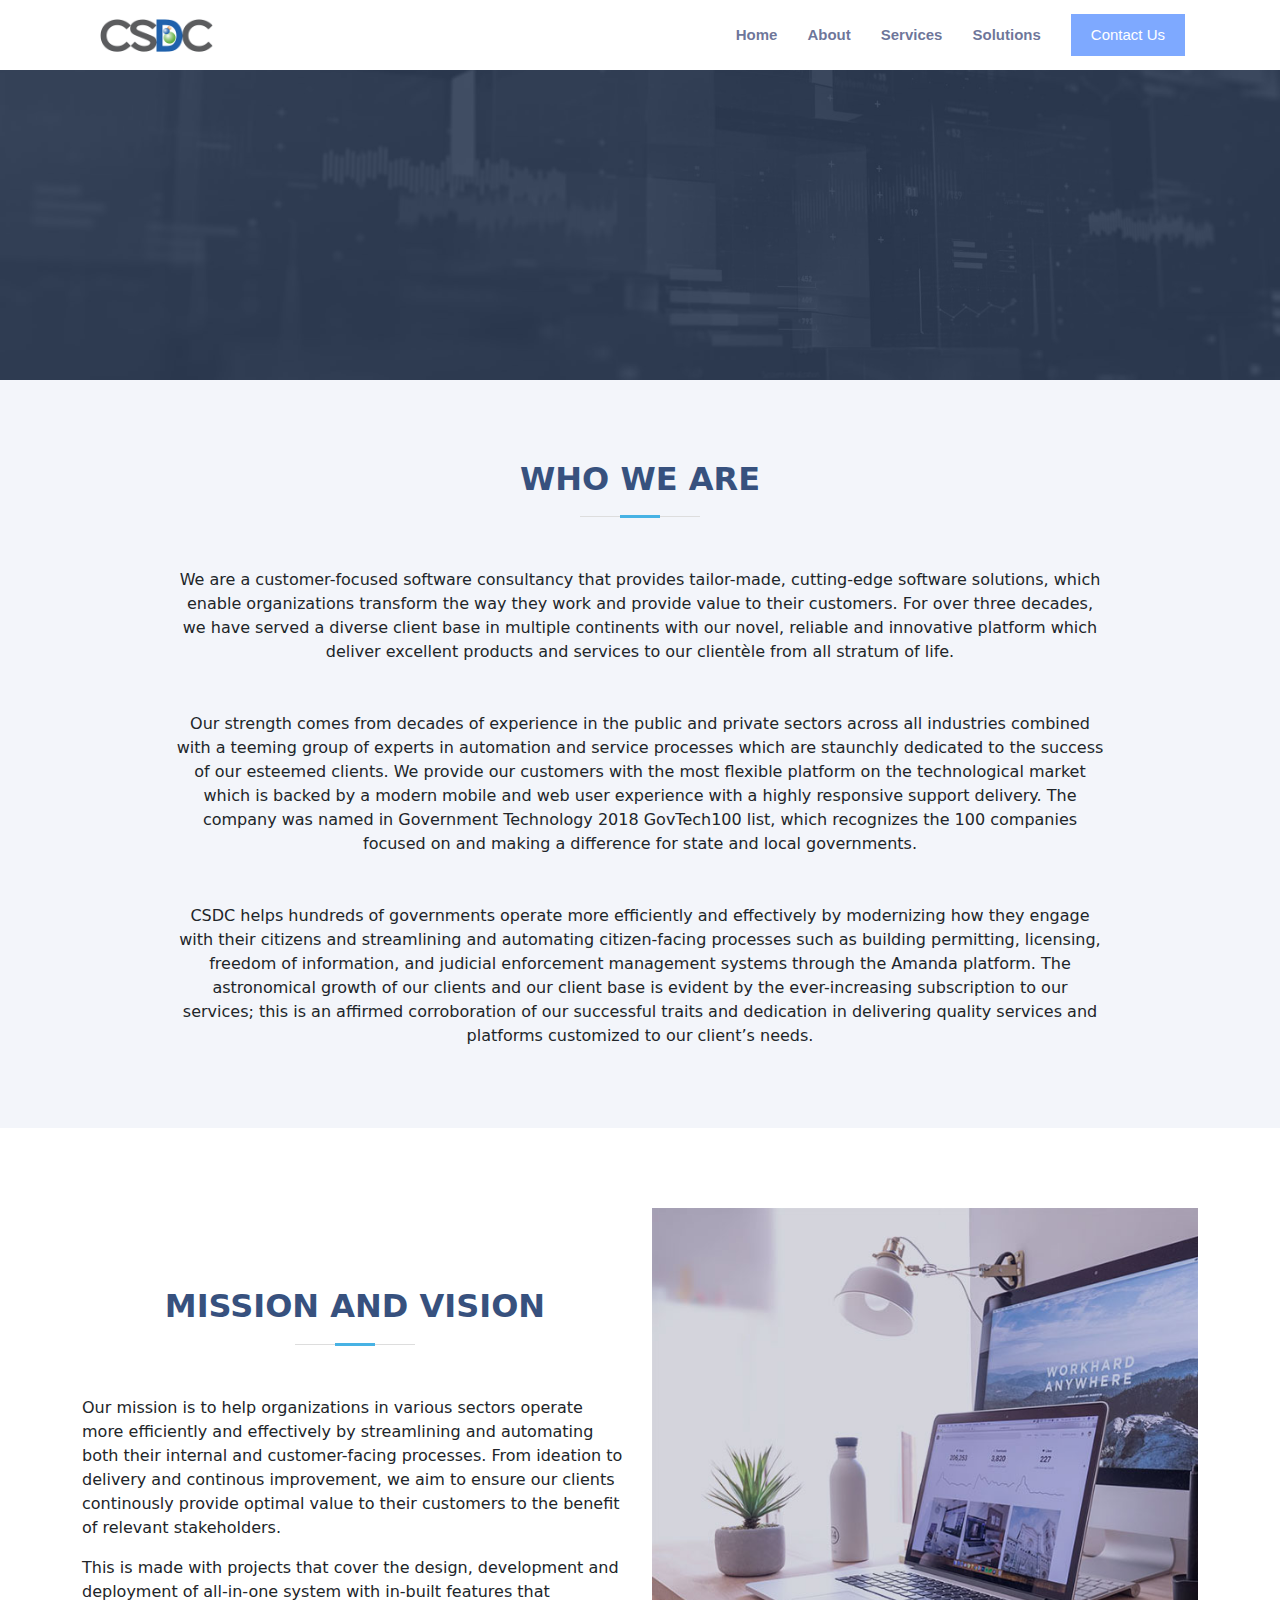
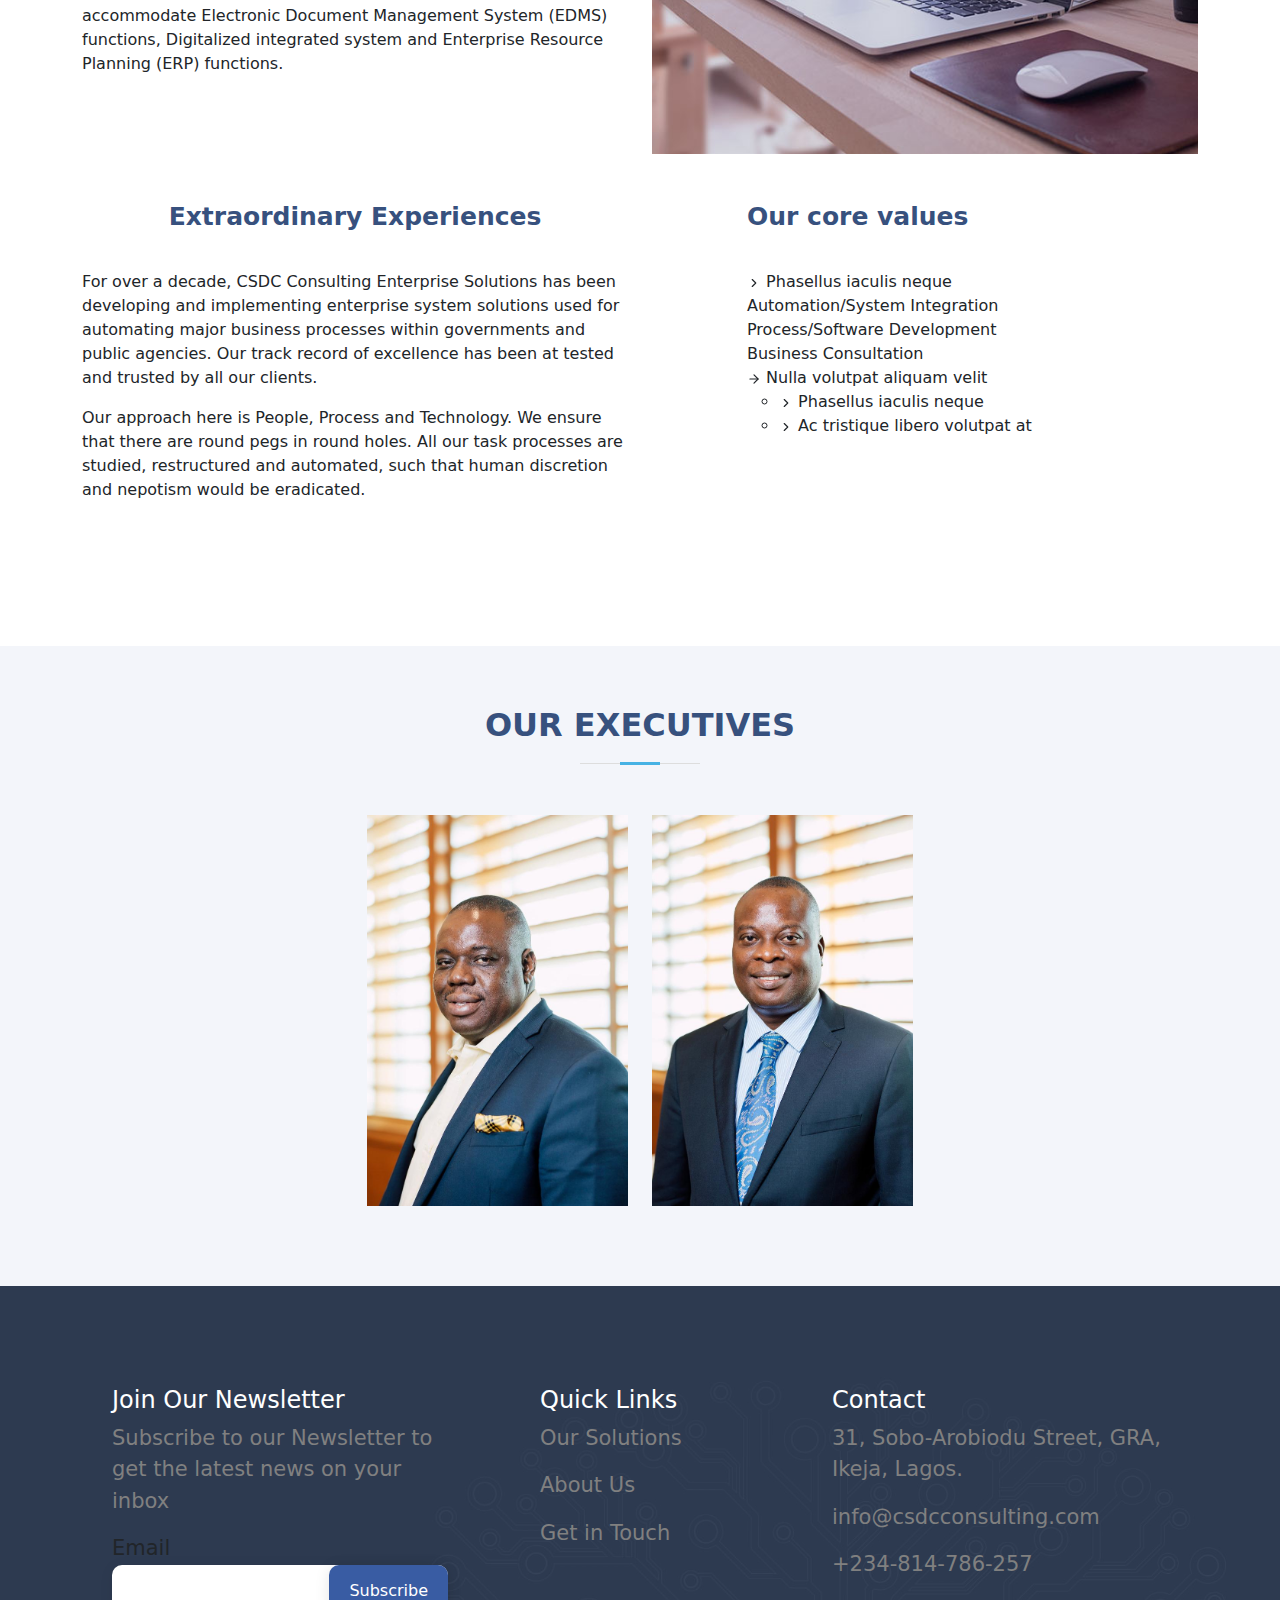
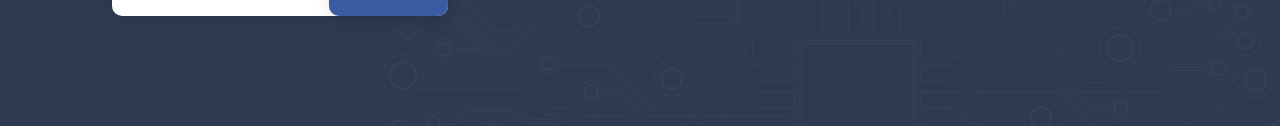
==== about.html @ 50752bf3 "Add all HTML files" ====
<!DOCTYPE html>
<html lang="en">
<head>
    <meta charset="UTF-8">
    <meta http-equiv="X-UA-Compatible" content="IE=edge">
    <meta name="viewport" content="width=device-width, initial-scale=1.0">
    <title>Document</title>
    <!-- Favicons -->
    <link href="images/logo.png" rel="icon">
    <link href="assets/img/apple-touch-icon.png" rel="apple-touch-icon">

    <!-- CSS only -->

    <!-- Vendor CSS Files -->
    <!-- <link href="assets/vendor/aos/aos.css" rel="stylesheet"> -->
    <link href="assets/vendor/bootstrap/css/bootstrap.min.css" rel="stylesheet">
    <link href="assets/vendor/bootstrap-icons/bootstrap-icons.css" rel="stylesheet">
    <link href="assets/vendor/boxicons/css/boxicons.min.css" rel="stylesheet">
    <link href="assets/vendor/glightbox/css/glightbox.min.css" rel="stylesheet">
    <link href="assets/vendor/swiper/swiper-bundle.min.css" rel="stylesheet">

    <link href="https://cdn.jsdelivr.net/npm/bootstrap@5.1.3/dist/css/bootstrap.min.css" rel="stylesheet" integrity="sha384-1BmE4kWBq78iYhFldvKuhfTAU6auU8tT94WrHftjDbrCEXSU1oBoqyl2QvZ6jIW3" crossorigin="anonymous">
    <link rel="stylesheet" href="style.css">
</head>
<body>
  <header id="header" class="fixed-top">
    <div class="container-fluid d-flex align-items-center justify-content-start overall-nav">
      <a href="home.html"><img src="images/logo.png" alt="CSDC" class="logo"></a>
      <nav id="navbar" class="navbar">
      
          <ul>
              <li class="nav-item">
                <a class="nav-link" aria-current="page" href="index.html">Home</a>
              </li>                  
              <li class="nav-item">
                  <a class="nav-link" aria-current="page" href="about.html">About</a>
              </li>
              <li class="nav-item">
                  <a class="nav-link" href="services.html">Services</a>
              </li>
              <li class="nav-item">
                <a class="nav-link" aria-current="page" href="solutions.html">Solutions</a>
              </li>
              
              <li>
                <a href="contact.html"><button class="nav-button">Contact Us</button></a>
              </li>
              <!-- <a href="contact.html"><button class="nav-button">Contact Us</button></a> -->
            </ul>
            <i class="bi mobile-nav-toggle bi-list">
              
            </i>
      
  </nav>
  </div>
</header>  
 
    <!-- ======= Hero Section ======= -->
    <div class="bg-img-about">
    </div>    

    <section id="who-we-are" class="about section-bg">
      <div class="container">
          <div class="section-title">
            <h2>Who we are</h2>
          </div>
          <div class="col-lg-10 mx-auto order-2 order-lg-1 content" data-aos="fade-right">
            <!-- <h3>Get to know us</h3> -->
            <p class="text-center mb-5">
              We are a customer-focused software consultancy that provides tailor-made, cutting-edge software solutions, which enable organizations transform the way they work and provide value to their customers.
              For over three decades, we have served a diverse client base in multiple continents with our novel, reliable and innovative platform which deliver excellent products and services to our clientèle from all stratum of life.
            </p>
            <p class="text-center my-5">
              Our strength comes from decades of experience in the public and private sectors across all industries combined with a teeming group of experts in automation and service processes which are staunchly dedicated to the success of our esteemed clients.
              We provide our customers with the most flexible platform on the technological market which is backed by a modern mobile and web user experience with a highly responsive support delivery. The company was named in Government Technology 2018 GovTech100 list, which recognizes the 100 companies focused on and making a difference for state and local governments.
            </p>
            <p class="text-center mt-5">
              CSDC helps hundreds of governments operate more efficiently and effectively by modernizing how they engage with their citizens and streamlining and automating citizen-facing processes such as building permitting, licensing, freedom of information, and judicial enforcement management systems through the Amanda platform.
              The astronomical growth of our clients and our client base is evident by the ever-increasing subscription to our services; this is an affirmed corroboration of our successful traits and dedication in delivering quality services and platforms customized to our client’s needs.
            </p>
          </div>
      </div>
    </section>
    <section id="mission" class="about">
        <div class="container">
          <div class="row">
            <div class="col-lg-6 order-1 order-lg-2" data-aos="zoom-in" data-aos-delay="150">
              <img src="images/mission.jpg" class="img-fluid" alt="" style="height: max-content;">
            </div>
            <div class="col-lg-6 pt-4 pt-lg-0 order-2 order-lg-1 content align-self-center" data-aos="fade-right">
              <div class="section-title">
                <h2>Mission and Vision</h2>
              </div>
              <p>
                Our mission is to help organizations in various sectors operate more efficiently and effectively by streamlining and automating both their internal and customer-facing processes. From ideation to delivery and continous improvement, we aim to ensure our clients continously provide optimal value to their customers to the benefit of relevant stakeholders.
              </p>
              <p>
                This is made with projects that cover the design, development and deployment of all-in-one system with in-built features that accommodate Electronic Document Management System (EDMS) functions, Digitalized integrated system and Enterprise Resource Planning (ERP) functions.
              </p>
            </div>
          </div>
          <div class="row my-5">
            <div class="col-lg-6">
              <div class="section-title">
                <h3>Extraordinary Experiences</h3>
              </div>
              <p>
                For over a decade, CSDC Consulting Enterprise Solutions has been developing and implementing enterprise system solutions used for automating major business processes within governments and public agencies. Our track record of excellence has been at tested and trusted by all our clients.
              </p>
              <p>
                Our approach here is People, Process and Technology. We ensure that there are round pegs in round holes. All our task processes are studied, restructured and automated, such that human discretion and nepotism would be eradicated.
              </p>
            </div>
            <div class="offset-lg-1  col-lg-5">
              <div class="section-title">
                <h3 class="text-lg-start">Our core values</h3>
              </div>
              <ul class="list-unstyled list-style-icons">
                <li><svg xmlns="http://www.w3.org/2000/svg" width="14" height="14" viewBox="0 0 24 24" fill="none" stroke="currentColor" stroke-width="2" stroke-linecap="round" stroke-linejoin="round" class="feather feather-chevron-right"><polyline points="9 18 15 12 9 6"></polyline></svg> Phasellus iaculis neque</li>
                <li> <span><i data-feather='arrow-right'></i></span>Automation/System Integration</li>
                <li>Process/Software Development</li>
                <li>Business Consultation</li>
                <li>
                  <svg xmlns="http://www.w3.org/2000/svg" width="14" height="14" viewBox="0 0 24 24" fill="none" stroke="currentColor" stroke-width="2" stroke-linecap="round" stroke-linejoin="round" class="feather feather-arrow-right"><line x1="5" y1="12" x2="19" y2="12"></line><polyline points="12 5 19 12 12 19"></polyline></svg> Nulla volutpat aliquam velit
                  <ul class="list-style-icons">
                    <li><svg xmlns="http://www.w3.org/2000/svg" width="14" height="14" viewBox="0 0 24 24" fill="none" stroke="currentColor" stroke-width="2" stroke-linecap="round" stroke-linejoin="round" class="feather feather-chevron-right"><polyline points="9 18 15 12 9 6"></polyline></svg> Phasellus iaculis neque</li>
                    <li><svg xmlns="http://www.w3.org/2000/svg" width="14" height="14" viewBox="0 0 24 24" fill="none" stroke="currentColor" stroke-width="2" stroke-linecap="round" stroke-linejoin="round" class="feather feather-chevron-right"><polyline points="9 18 15 12 9 6"></polyline></svg> Ac tristique libero volutpat at</li>
                  </ul>
                </li>
              </ul>
            </div>
            </div>
          </div>
  
        </div>
      </section>

    <!-- ======= Executives Section ======= -->
    <section id="executives" class="executives section-bg">
        <div class="container" data-aos="fade-up">
  
          <div class="section-title">
            <h2>Our Executives</h2>
          </div>
  
          <div class="row exec">

            <div class="col-lg-3 col-md-6">
                <div class="member" data-aos="zoom-in" data-aos-delay="100">
                  <img src="images/CEO.png" class="img-fluid" alt="">
                  <div class="member-info">
                    <div class="member-info-content">
                      <h4>Akinyele Oladeji</h4>
                      <span>CEO</span>
                    </div>
                    <div class="social">
                      <a href=""><i class="bi bi-twitter"></i></a>
                      <a href=""><i class="bi bi-facebook"></i></a>
                      <a href=""><i class="bi bi-instagram"></i></a>
                      <a href=""><i class="bi bi-linkedin"></i></a>
                    </div>
                  </div>
                </div>
              </div>
  
          
  
            <div class="col-lg-3 col-md-6">
              <div class="member" data-aos="zoom-in" data-aos-delay="200">
                <img src="images/CEO2.jpg" class="img-fluid" alt="">
                <div class="member-info">
                  <div class="member-info-content">
                    <h4>Adebayo Olabiyi</h4>
                    <span>Managing Director</span>
                  </div>
                  <div class="social">
                    <a href=""><i class="bi bi-twitter"></i></a>
                    <a href=""><i class="bi bi-facebook"></i></a>
                    <a href=""><i class="bi bi-instagram"></i></a>
                    <a href=""><i class="bi bi-linkedin"></i></a>
                  </div>
                </div>
              </div>
            </div>
  
            <!-- <div class="col-lg-3 col-md-6">
              <div class="member" data-aos="zoom-in" data-aos-delay="300">
                <img src="assets/img/chefs/chefs-3.jpg" class="img-fluid" alt="">
                <div class="member-info">
                  <div class="member-info-content">
                    <h4>William Anderson</h4>
                    <span>Cook</span>
                  </div>
                  <div class="social">
                    <a href=""><i class="bi bi-twitter"></i></a>
                    <a href=""><i class="bi bi-facebook"></i></a>
                    <a href=""><i class="bi bi-instagram"></i></a>
                    <a href=""><i class="bi bi-linkedin"></i></a>
                  </div>
                </div>
              </div>
            </div> -->
  
          </div>
  
        </div>
      </section><!-- End Executives Section -->
        </div>
        
      </section>
      <footer id="footer">  
        <div class="footer-top">
          <div class="container">
            <div class="row">
    
              
              <div class="col-lg-4 col-md-6 footer-newsletter">
                <h4>Join Our Newsletter</h4>
                <p>Subscribe to our Newsletter to get the latest news on your inbox</p>
                <label>Email</label><br>
                <!-- <div class="newsletter">
                  <input type="email">
                  <button>Submit</button>
                </div> -->
                <form action="" method="post">
                  <input type="email" name="email"><input type="submit" value="Subscribe">
                </form>
              </div>
               
    
              <div class="col-lg-4 col-md-6 footer-links">
                <h4>Quick Links</h4>
                <p><a href="solutions.html">Our Solutions</a></p>
                <p><a href="about.html"> About Us</a></p>
                <p><a href="contact.html">Get in Touch</a></p>
              </div>

              <div class="col-lg-4 col-md-6 footer-contact">
                <h4>Contact</h4>
                <p>31, Sobo-Arobiodu Street, GRA, Ikeja, Lagos.</p>
                <p>info@csdcconsulting.com</p>
                <p>+234-814-786-257</p>
              </div>

    
            </div>
          </div>
        </div>
      </footer>
    
      <!-- JavaScript Bundle with Popper -->
    <script src="https://cdn.jsdelivr.net/npm/bootstrap@5.1.3/dist/js/bootstrap.bundle.min.js" integrity="sha384-ka7Sk0Gln4gmtz2MlQnikT1wXgYsOg+OMhuP+IlRH9sENBO0LRn5q+8nbTov4+1p" crossorigin="anonymous"></script>

    <!-- Jquery needed -->
    <script src="https://ajax.googleapis.com/ajax/libs/jquery/3.1.1/jquery.min.js"></script>
    <script src="js/scripts.js"></script>
</body>
</html>
---- style.css ----
/* .navbar{
    background-color: rgba(24, 6, 185, 0.8);
    /* background-color: transparent; 
    position: fixed;
    width:100%;
    z-index: 20;
    max-width:100%;
    padding: 0 80px;
} */


/* .navbar-light .navbar-nav .nav-link {
    color: white;
    padding: 0px 30px;
    font-size: 18px;
} */



























.bg-img {
  /* The image used */
  background-image: url("images/image1.jpg");
  box-shadow: inset 0 0 0 1000px rgba(55,81,126,0.5);
  min-height: 380px;
  /* Center and scale the image nicely */
  background-position: center;
  background-repeat: no-repeat;
  background-size: cover;
  /* Needed to position the navbar */
  position: relative;
}

.bg-img-services {
  /* The image used */
  background-image: url("images/bg-ebook.png");
  box-shadow: inset 0 0 0 1000px rgba(55,81,126,0.5);
  min-height: 380px;
  /* margin-top: 70px; */
  /* Center and scale the image nicely */
  background-position: center;
  background-repeat: no-repeat;
  background-size: cover;
  /* Needed to position the navbar */
  position: relative;
}

.bg-img-solutions {
  /* The image used */
  background-image: url("images/solution-bg.jpg");
  box-shadow: inset 0 0 0 1000px rgba(55,81,126,0.5);
  min-height: 380px;
  /* margin-top: 70px; */
  /* Center and scale the image nicely */
  background-position: center;
  background-repeat: no-repeat;
  background-size: cover;
  /* Needed to position the navbar */
  position: relative;
}

.bg-img-about {
  /* The image used */
  background-image: url("images/about-bg.jpg");
  box-shadow: inset 0 0 0 1000px rgba(55,81,126,0.5);
  min-height: 380px;
  /* Center and scale the image nicely */
  background-position: center;
  background-repeat: no-repeat;
  background-size: cover;
  /* Needed to position the navbar */
  position: relative;
}


.overall-nav{
  background-color: white;
}

.navbar {
    
    /* background-color: rgba(255, 255, 255); */
    /* background-color: transparent; */
    position: relative;
    width:100%;
    z-index: 20;
    max-width:100%;
    padding: 0 80px;
    justify-content: flex-end;
  }
  .navbar ul {
    margin: 0;
    padding: 0;
    display: flex;
    list-style: none;
    align-items: center;
  }
  .navbar li {
    position: relative;
  }
  .navbar > ul > li {
    padding: 10px 0 10px 24px;
  }
  .navbar a, .navbar a:focus {
    display: flex;
    align-items: center;
    justify-content: space-between;
    padding: 0 3px;
    font-family: "Poppins", sans-serif;
    font-size: 15px;
    font-weight: 600;
    color: rgb(45 56 109 / 70%);
    white-space: nowrap;
    transition: 0.3s;
    position: relative;
    text-decoration: none;
  }
  .navbar a i, .navbar a:focus i {
    font-size: 12px;
    line-height: 0;
    margin-left: 5px;
  }
  .navbar > ul > li > a:before {
    content: "";
    position: absolute;
    width: 100%;
    height: 2px;
    bottom: -5px;
    left: 0;
    background-color: #fff;
    visibility: hidden;
    width: 0px;
    transition: all 0.3s ease-in-out 0s;
  }
  .navbar a:hover:before, .navbar li:hover > a:before, .navbar .active:before {
    visibility: visible;
    width: 100%;
  }
  .navbar a:hover, .navbar .active, .navbar .active:focus, .navbar li:hover > a {
    color: #5b5c53;
  }
  .navbar .getstarted, .navbar .getstarted:focus {
    padding: 8px 25px;
    margin-left: 30px;
    border-radius: 5px;
    color: #fff;
    transition: 0.3s;
    font-size: 14px;
    font-weight: 600;
    border: 2px solid rgba(255, 255, 255, 0.5);
  }
  .navbar .getstarted:hover, .navbar .getstarted:focus:hover {
    color: #fff;
    border-color: #fff;
  }
  .navbar .getstarted:before, .navbar li:hover > .getstarted:before {
    visibility: hidden;
  }
  .navbar .dropdown ul {
    display: block;
    position: absolute;
    left: 24px;
    top: calc(100% + 30px);
    margin: 0;
    padding: 10px 0;
    z-index: 99;
    opacity: 0;
    visibility: hidden;
    background: #fff;
    box-shadow: 0px 0px 30px rgba(127, 137, 161, 0.25);
    transition: 0.3s;
  }
  .navbar .dropdown ul li {
    min-width: 200px;
  }
  .navbar .dropdown ul a {
    padding: 10px 20px;
    font-size: 14px;
    color: #2c4964;
  }
  .navbar .dropdown ul a i {
    font-size: 12px;
  }
  .navbar .dropdown ul a:hover, .navbar .dropdown ul .active:hover, .navbar .dropdown ul li:hover > a {
    color: #5846f9;
  }
  .navbar .dropdown:hover > ul {
    opacity: 1;
    top: 100%;
    visibility: visible;
  }
  .navbar .dropdown .dropdown ul {
    top: 0;
    left: calc(100% - 30px);
    visibility: hidden;
  }
  .navbar .dropdown .dropdown:hover > ul {
    opacity: 1;
    top: 0;
    left: 100%;
    visibility: visible;
  }
  @media (max-width: 1366px) {
    .navbar .dropdown .dropdown ul {
      left: -90%;
    }
    .navbar .dropdown .dropdown:hover > ul {
      left: -100%;
    }
  }
  
  /**
  * Mobile Navigation 
  */
  .mobile-nav-toggle {
    /* color: #fff; */
    color: black;
    font-size: 28px;
    cursor: pointer;
    display: none;
    line-height: 0;
    transition: 0.5s;
  }
  
  @media (max-width: 991px) {
    .mobile-nav-toggle {
      display: block;
    }
  
    .navbar ul {
      display: none;
    }
  }
  .navbar-mobile {
    position: fixed;
    overflow: hidden;
    top: 0;
    right: 0;
    left: 0;
    bottom: 0;
    background: rgba(28, 47, 65, 0.9);
    transition: 0.3s;
    z-index: 999;
  }
  .navbar-mobile .mobile-nav-toggle {
    position: absolute;
    top: 15px;
    right: 15px;
  }
  .navbar-mobile ul {
    display: block;
    position: absolute;
    top: 55px;
    right: 15px;
    /* bottom: 15px; */
    left: 15px;
    padding: 10px 0;
    background-color: #fff;
    overflow-y: auto;
    transition: 0.3s;
  }
  .navbar-mobile > ul > li {
    padding: 0;
  }
  .navbar-mobile a, .navbar-mobile a:focus {
    padding: 10px 20px;
    font-size: 15px;
    color: #2c4964;
  }
  .navbar-mobile a:hover:before, .navbar-mobile li:hover > a:before, .navbar-mobile .active:before {
    visibility: hidden;
  }
  .navbar-mobile a:hover, .navbar-mobile .active, .navbar-mobile li:hover > a {
    color: #5846f9;
  }
  .navbar-mobile .getstarted, .navbar-mobile .getstarted:focus {
    margin: 15px;
  }
  .navbar-mobile .dropdown ul {
    position: static;
    display: none;
    margin: 10px 20px;
    padding: 10px 0;
    z-index: 99;
    opacity: 1;
    visibility: visible;
    background: #fff;
    box-shadow: 0px 0px 30px rgba(127, 137, 161, 0.25);
  }
  .navbar-mobile .dropdown ul li {
    min-width: 200px;
  }
  .navbar-mobile .dropdown ul a {
    padding: 10px 20px;
  }
  .navbar-mobile .dropdown ul a i {
    font-size: 12px;
  }
  .navbar-mobile .dropdown ul a:hover, .navbar-mobile .dropdown ul .active:hover, .navbar-mobile .dropdown ul li:hover > a {
    color: #5846f9;
  }
  .navbar-mobile .dropdown > .dropdown-active {
    display: block;
  }





.logo{
	width: 130px;
	height: 70px;
	object-fit: contain;
  margin-left: 80px;
}

nav button{
    background: #7ea9ff;
	color: white;
	padding: 10px 20px;
	border-style: none;
	border-radius: 0px;
	text-align: center;
	/* float: left; */
}


.carousel-inner{
    height: 40em;
}

.carousel-inner a{
  color: white;
  text-decoration: none;
}


.carousel-caption {
    padding-top: 15em;
    width: 50%;
    height:100%;
}

.carousel-caption h1 {
  font-size: 40px;
  padding-bottom: 20px;
  text-align:left;
}
.carousel-caption p {
    text-align:left;
    font-size: 20px;
    padding-bottom: 20px;
	font-weight: 300;
	color: #eee;
  /* margin-top:40%; */
}

.carousel-caption button{
	/* background: #395ca3; */
    background: transparent;
	color: white;
	padding: 12px 40px;
	border: white solid;
	/* border-radius: 10px; */
	text-align: center;
	float: left;
}

.carousel-item img{
    height: 40em;
    object-fit: cover;
  }


  /*--------------------------------------------------------------
# Sections General
--------------------------------------------------------------*/
section {
    padding: 60px 0;
    overflow: hidden;
  }
  
  .section-bg {
    /* background-color: white; */
    background-color: #f3f5fa;
  }
  
  .section-title {
    text-align: center;
    padding-bottom: 30px;
  }
  .section-title h2  {
    font-size: 32px;
    font-weight: bold;
    text-transform: uppercase;
    margin-bottom: 20px;
    padding-bottom: 20px;
    position: relative;
    color: #37517e;
  }

  .section-title h3  {
    font-size: 25px;
    font-weight: bold;
    position: relative;
    color: #37517e;
  }
  .section-title h2::before {
    content: "";
    position: absolute;
    display: block;
    width: 120px;
    height: 1px;
    background: #ddd;
    bottom: 1px;
    left: calc(50% - 60px);
  }
  .section-title h2::after {
    content: "";
    position: absolute;
    display: block;
    width: 40px;
    height: 3px;
    background: #47b2e4;
    bottom: 0;
    left: calc(50% - 20px);
  }
  .section-title p {
    margin-bottom: 0;
  }


  /*--------------------------------------------------------------
# About
--------------------------------------------------------------*/
.about {
    padding: 80px 0;
  }
  .about .content h3 {
    font-weight: 600;
    font-size: 32px;
    color: #2c4964;
  }
  .about .content ul {
    list-style: none;
    padding: 0;
  }
  .about .content ul li {
    padding-bottom: 10px;
  }
  .about .content ul i {
    font-size: 20px;
    padding-right: 4px;
    color: #4e42b9;
  }
  .about .content p:last-child {
    margin-bottom: 0;
  }
  .about .content .read-more {
    font-family: "Poppins", sans-serif;
    font-weight: 500;
    font-size: 16px;
    letter-spacing: 1px;
    display: inline-block;
    padding: 10px 50px 10px 28px;
    border-radius: 5px;
    transition: 0.5s;
    color: #fff;
    background: linear-gradient(45deg, #5846f9 0%, #2e7ef5 100%);
    position: relative;
    text-decoration: none;
  }
  .about .content .read-more:hover {
    background: linear-gradient(180deg, #5846f9 0%, #2e7ef5 100%);
  }
  .about .content .read-more i {
    font-size: 22px;
    position: absolute;
    right: 20px;
    top: 12px;
  }

  .about img{
      height: 20em;
      width: 45em;
      object-fit: cover;
  }

  /*--------------------------------------------------------------
# Why Us
--------------------------------------------------------------*/
.why-us .content {
    padding: 0px 20px 0 20px;
  }
  .why-us .content h3 {
    font-weight: 400;
    font-size: 34px;
    color: #37517e;
  }
  .why-us .content h4 {
    font-size: 20px;
    font-weight: 700;
    margin-top: 5px;
  }
  .why-us .content p {
    font-size: 15px;
    color: #848484;
  }
  .why-us .img {
    background-size: contain;
    background-repeat: no-repeat;
    background-position: center center;
  }
  .why-us .accordion-list {
    padding: 0 20px 0px 20px;
  }
  .why-us .accordion-list ul {
    padding: 0;
    list-style: none;
  }
  .why-us .accordion-list li + li {
    margin-top: 15px;
  }
  .why-us .accordion-list li {
    padding: 20px;
    background: whitesmoke;
    border-radius: 4px;
  }
  .why-us .accordion-list a {
    display: block;
    position: relative;
    font-family: "Poppins", sans-serif;
    font-size: 16px;
    line-height: 24px;
    font-weight: 500;
    padding-right: 30px;
    outline: none;
    cursor: pointer;
    text-decoration: none;
  }
  .why-us .accordion-list span {
    color: #47b2e4;
    font-weight: 600;
    font-size: 18px;
    padding-right: 10px;
  }
  .why-us .accordion-list i {
    font-size: 24px;
    position: absolute;
    right: 0;
    top: 0;
  }
  .why-us .accordion-list p {
    margin-bottom: 0;
    padding: 10px 0 0 0;
  }
  .why-us .accordion-list .icon-show {
    display: none;
  }
  .why-us .accordion-list a.collapsed {
    color: #343a40;
  }
  .why-us .accordion-list a.collapsed:hover {
    color: #47b2e4;
  }
  .why-us .accordion-list a.collapsed .icon-show {
    display: inline-block;
  }
  .why-us .accordion-list a.collapsed .icon-close {
    display: none;
  }

  @media (max-width: 1024px) {
    .why-us .content, .why-us .accordion-list {
      padding-left: 0;
      padding-right: 0;
    }
  }
  @media (max-width: 992px) {
    .why-us .img {
      min-height: 400px;
    }
    .why-us .content {
      padding-top: 30px;
    }
    .why-us .accordion-list {
      padding-bottom: 30px;
    }
  }
  @media (max-width: 575px) {
    .why-us .img {
      min-height: 200px;
    }
  }

/*--------------------------------------------------------------
# Services
--------------------------------------------------------------*/
.services a{
  text-decoration: none;
}

.services .icon-box {
    text-align: center;
    padding: 70px 20px 80px 20px;
    transition: all ease-in-out 0.3s;
    background: #fff;
  }
  .services .icon-box .icon {
    margin: 0 auto;
    width: 100px;
    height: 100px;
    display: flex;
    align-items: center;
    justify-content: center;
    transition: ease-in-out 0.3s;
    position: relative;
  }
  .services .icon-box .icon i {
    font-size: 36px;
    transition: 0.5s;
    position: relative;
  }
  .services .icon-box .icon svg {
    position: absolute;
    top: 0;
    left: 0;
  }

  .services .icon-box .icon svg path {
    transition: 0.5s;
    fill: #f5f5f5;
  }
  .services .icon-box h4 {
    font-weight: 600;
    margin: 10px 0 15px 0;
    font-size: 22px;
  }
  .services .icon-box h4 a {
    color: #2c4964;
    transition: ease-in-out 0.3s;
  }
  .services .icon-box p {
    line-height: 24px;
    font-size: 14px;
    margin-bottom: 0;
  }
  .services .icon-box:hover {
    border-color: #fff;
    box-shadow: 0px 0 25px 0 rgba(0, 0, 0, 0.1);
  }
  .services .iconbox-blue i {
    color: #47aeff;
  }
  .services .iconbox-blue:hover .icon i {
    color: #fff;
  }
  .services .iconbox-blue:hover .icon path {
    fill: #47aeff;
  }
  .services .iconbox-orange i {
    color: #ffa76e;
  }
  .services .iconbox-orange:hover .icon i {
    color: #fff;
  }
  .services .iconbox-orange:hover .icon path {
    fill: #ffa76e;
  }
  .services .iconbox-pink i {
    color: #e80368;
  }
  .services .iconbox-pink:hover .icon i {
    color: #fff;
  }
  .services .iconbox-pink:hover .icon path {
    fill: #e80368;
  }
  .services .iconbox-yellow i {
    color: #ffbb2c;
  }
  .services .iconbox-yellow:hover .icon i {
    color: #fff;
  }
  .services .iconbox-yellow:hover .icon path {
    fill: #ffbb2c;
  }
  .services .iconbox-red i {
    color: #ff5828;
  }
  .services .iconbox-red:hover .icon i {
    color: #fff;
  }
  .services .iconbox-red:hover .icon path {
    fill: #ff5828;
  }
  .services .iconbox-teal i {
    color: #11dbcf;
  }
  .services .iconbox-teal:hover .icon i {
    color: #fff;
  }
  .services .iconbox-teal:hover .icon path {
    fill: #11dbcf;
  }
  

.clients {
    padding: 12px 0 24px 0;
    text-align: center;
}
.clients img {
    max-width: 45%;
    transition: all 0.4s ease-in-out;
    display: inline-block;
    padding: 15px 0;
    filter: grayscale(0);
}
.clients img:hover {
    filter: none;
    transform: scale(1.1);
}

/*--------------------------------------------------------------
# Contact
--------------------------------------------------------------*/
.contact .info-box {
    color: #444444;
    text-align: center;
    box-shadow: 0 0 30px rgba(214, 215, 216, 0.6);
    padding: 20px 0 30px 0;
    background: #fff;
  }
  .contact .info-box i {
    font-size: 32px;
    color: #5846f9;
    border-radius: 50%;
    padding: 8px;
  }
  .contact .info-box h3 {
    font-size: 20px;
    color: #2c4964;
    font-weight: 700;
    margin: 10px 0;
  }
  .contact .info-box p {
    padding: 0;
    line-height: 24px;
    font-size: 14px;
    margin-bottom: 0;
  }
  .contact .php-email-form {
    box-shadow: 0 0 30px rgba(214, 215, 216, 0.6);
    padding: 30px;
    background: #fff;
  }
  .contact .php-email-form .error-message {
    display: none;
    color: #fff;
    background: #ed3c0d;
    text-align: left;
    padding: 15px;
    font-weight: 600;
  }
  .contact .php-email-form .error-message br + br {
    margin-top: 25px;
  }
  .contact .php-email-form .sent-message {
    display: none;
    color: #fff;
    background: #18d26e;
    text-align: center;
    padding: 15px;
    font-weight: 600;
  }
  .contact .php-email-form .loading {
    display: none;
    background: #fff;
    text-align: center;
    padding: 15px;
  }
  .contact .php-email-form .loading:before {
    content: "";
    display: inline-block;
    border-radius: 50%;
    width: 24px;
    height: 24px;
    margin: 0 10px -6px 0;
    border: 3px solid #18d26e;
    border-top-color: #eee;
    -webkit-animation: animate-loading 1s linear infinite;
    animation: animate-loading 1s linear infinite;
  }
  .contact .php-email-form input, .contact .php-email-form textarea {
    border-radius: 5px;
    box-shadow: none;
    font-size: 14px;
  }
  .contact .php-email-form input:focus, .contact .php-email-form textarea:focus {
    border-color: #5846f9;
  }
  .contact .php-email-form input {
    padding: 10px 15px;
  }
  .contact .php-email-form textarea {
    padding: 12px 15px;
  }
  .contact .php-email-form button[type=submit] {
    background: #5846f9;
    border: 0;
    padding: 10px 24px;
    color: #fff;
    transition: 0.4s;
    border-radius: 5px;
  }
  .contact .php-email-form button[type=submit]:hover {
    background: #7b27d8;
  }

.footer-top{
  background-image: url(images/footer-bg.jpg);
  /* background-position: center bottom; */
	background-size: cover;
	/* background-color: #232323; */
  box-shadow: inset 0 0 0 1000px rgba(55,81,126,0.5);
	padding: 100px;
}

.footer-links{
    padding: 0 80px 0 80px;
}
 /* .footer-1-content{
	display: flex;
	justify-content: space-between;
	color: white;
} */


.footer-top{
	font-weight: 400;
	font-size: 21px;
}

.footer-top a{
	color: gray;
	text-decoration: none;
}
.footer-top p{
	color: gray;
	text-decoration: none;
}
.footer-top h4{
	color: white;
	text-decoration: none;
}


.footer-newsletter form {
 
  background: #fff;
  padding: 6px 10px;
  position: relative;
  border-radius: 10px;
  box-shadow: 0px 2px 15px rgba(0, 0, 0, 0.06);
  text-align: left;
  margin-bottom: 10px;
}
.footer-newsletter form input[type=email] {
  border-style: none;
  padding: 4px 8px;
  width: calc(100% - 100px);
}
.footer-newsletter form input[type=submit] {
  position: absolute;
  top: 0;
  right: 0;
  bottom: 0;
  border: 0;
  font-size: 16px;
  padding: 0 20px;
  background: #395ca3;
  color: #fff;
  transition: 0.3s;
  border-radius: 10px;
  box-shadow: 0px 2px 15px rgba(0, 0, 0, 0.1);
}
.footer-newsletter form input[type=submit]:hover {
  background: #165eec;
}























/*--------------------------------------------------------------
# Executives
--------------------------------------------------------------*/
.exec{
  justify-content: center;
}
.executives .member {
  text-align: center;
  margin-bottom: 20px;
  background: #343a40;
  position: relative;
  overflow: hidden;
  height: fit-content;
  /* object-fit: cover; */
}
.executives .member .member-info {
  opacity: 0;
  position: absolute;
  bottom: 0;
  top: 0;
  left: 0;
  right: 0;
  transition: 0.2s;
}
.executives .member .member-info-content {
  position: absolute;
  left: 0;
  right: 0;
  bottom: 10px;
  transition: bottom 0.4s;
}
.executives .member .member-info-content h4 {
  font-weight: 700;
  margin-bottom: 2px;
  font-size: 18px;
  color: #fff;
}
.executives .member .member-info-content span {
  font-style: italic;
  display: block;
  font-size: 13px;
  color: #fff;
}
.executives .member .social {
  position: absolute;
  left: 0;
  bottom: -38px;
  right: 0;
  height: 48px;
  transition: bottom ease-in-out 0.4s;
  text-align: center;
}
.executives .member .social a {
  transition: color 0.3s;
  color: #fff;
  margin: 0 10px;
  display: inline-block;
}
.executives .member .social a:hover {
  color: #cda45e;
}
.executives .member .social i {
  font-size: 18px;
  margin: 0 2px;
}
.executives .member:hover .member-info {
  background: linear-gradient(0deg, rgba(0, 0, 0, 0.9) 0%, rgba(0, 0, 0, 0.8) 20%, rgba(0, 212, 255, 0) 100%);
  opacity: 1;
  transition: 0.4s;
}
.executives .member:hover .member-info-content {
  bottom: 60px;
  transition: bottom 0.4s;
}
.executives .member:hover .social {
  bottom: 0;
  transition: bottom ease-in-out 0.4s;
}









/*** 

====================================================================
	Technology Section
====================================================================

***/

.technology-section{
	position:relative;
  background-image: url(images/why2.png);
  box-shadow: inset 0 0 0 1000px rgba(55,81,126,0.5);
	/* padding:110px 0px 70px; */
}

.technology-section .title-column{
	position:relative;
  padding: 100px;
}

.technology-section .title-column .inner-column{
	position:relative;
	padding-top:30px;
}

.technology-section:before{
	position:absolute;
	content:'';
	left:0px;
	top:0px;
	right:0px;
	bottom:0px;
	/* background-color:rgba(20,29,56,0.95); */
}

.technology-section .pattern-layer-one{
	position:absolute;
	left:0px;
	top:0px;
	width:50%;
	height:100%;
	background-position:left top;
	background-repeat:no-repeat;
}

.technology-section .pattern-layer-two{
	position:absolute;
	right:0px;
	top:0px;
	width:50%;
	height:100%;
	background-position:right top;
	background-repeat:no-repeat;
}

.technology-section .blocks-column{
	position:relative;
}

.technology-section .blocks-column .inner-column{
	position:relative;
}

.technology-section .blocks-column .inner-column .technology-block:nth-child(4){
	margin-left:-100px;
}

@media screen and (max-width: 992px){
  .technology-section .blocks-column .inner-column .technology-block:nth-child(4){
    margin-left:0px;
  }
}

.technology-block{
	position:relative;
	margin-bottom:30px;
}

.technology-block .inner-box{
	position:relative;
	padding:45px 15px;
	text-align:center;
	border-radius:10px;
	border:1px dashed rgba(255,255,255,0.60);
	transition:all 0.3s ease;
	-moz-transition:all 0.3s ease;
	-webkit-transition:all 0.3s ease;
	-ms-transition:all 0.3s ease;
	-o-transition:all 0.3s ease;
}

.technology-block .inner-box .overlay-link{
	position:absolute;
	left:0px;
	top:0px;
	right:0px;
	bottom:0px;
	display:block;
	z-index:1;
  margin: 0px;
  padding: 0px;
  border: none;
  outline: none;
}

.technology-block .inner-box .icon-box{
	position:relative;
	color:#0060ff;
	font-size: 44px;
	line-height:1em;
	transition:all 0.3s ease;
	-moz-transition:all 0.3s ease;
	-webkit-transition:all 0.3s ease;
	-ms-transition:all 0.3s ease;
	-o-transition:all 0.3s ease;
}

.technology-block .inner-box:hover .icon-box{
	transform:rotateY(180deg);
}

.technology-block .inner-box h6{
	position:relative;
	color:#ffffff;
	font-weight:600;
	font-size: 14px;
	margin-top:18px;
	text-transform:uppercase;
	transition:all 0.3s ease;
	-moz-transition:all 0.3s ease;
	-webkit-transition:all 0.3s ease;
	-ms-transition:all 0.3s ease;
	-o-transition:all 0.3s ease;
}

.technology-block .inner-box:hover{
	border-color:#ffffff;
	background-color:#ffffff;
}

.technology-block .inner-box:hover .icon-box{
	color:#0060ff;
}

.technology-block .inner-box:hover h6{
	color:#000055;
}

/* .technology-block img{
	object-fit: contain;
} */

.technology-section.style-two .technology-block{
	width:20%;
	padding:0px 15px;
}

.technology-section.style-two .technology-block h6{
	text-transform:capitalize;
}






.card-header {
  background-color: transparent;
  color: #1273eb;
  font-size: 18px;
  font-weight: 500;
  border: none;
  padding: 0px;
  margin-bottom: 15px;
  text-align: center;
}

.card-img{
  object-fit: fill;
  text-align: center;
}

/* .img-fluid {
  object-fit: cover;
} */




/* -------------------------------RESPONSIVENESS--------------------------------- */



 @media screen and (max-width: 425px) {
  .navbar{
    padding: 0 20px !important;
  }

  .executives .member .member-info {
    background: linear-gradient(0deg, rgba(0, 0, 0, 0.9) 0%, rgba(0, 0, 0, 0.8) 20%, rgba(0, 212, 255, 0) 100%);
    opacity: 1;
  }

  .executives .member .social{
    bottom: -38px;
  }

  .footer-links{
    padding: 0 10px 0 10px;
}
.footer-top{
  padding: 30px;
}

.logo{
  margin-left: 10px;
}

.clients img {
  filter: none;
  /* transform: scale(1.1); */
}

}


@media screen and (min-width: 425px) and (max-width: 768px){
  .logo{
    margin-left: 30px;
  }

  .navbar{
    padding: 0 30px !important;
  }
  .clients img {
    filter: none;
    max-width: 40%;
  }
  .executives .member .member-info {
    background: linear-gradient(0deg, rgba(0, 0, 0, 0.9) 0%, rgba(0, 0, 0, 0.8) 20%, rgba(0, 212, 255, 0) 100%);
    opacity: 1;
  }

  .executives .member .social{
    bottom: 38px;
  }

  .footer-links{
    padding: 0 10px 0 10px;
}

.footer-top{
  padding: 50px;
}

}

@media screen and (min-width: 769px) {
  
}
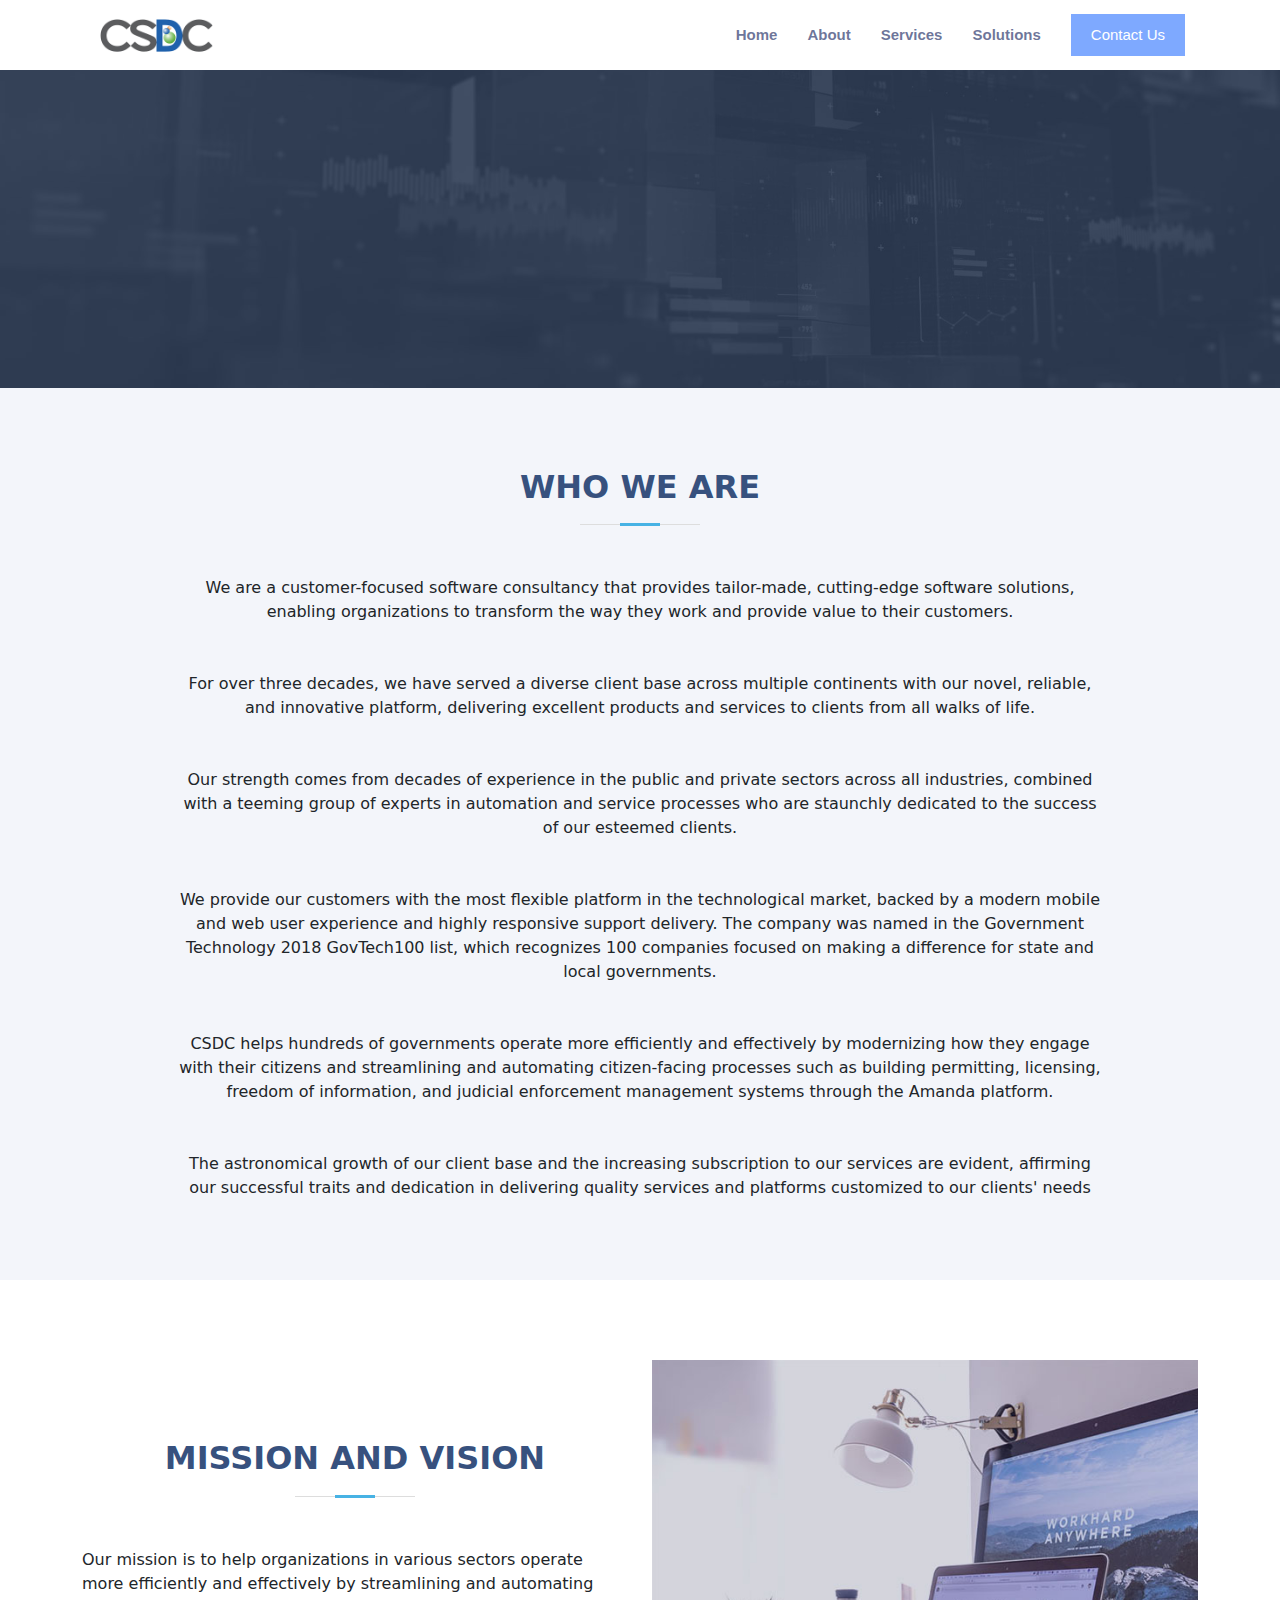
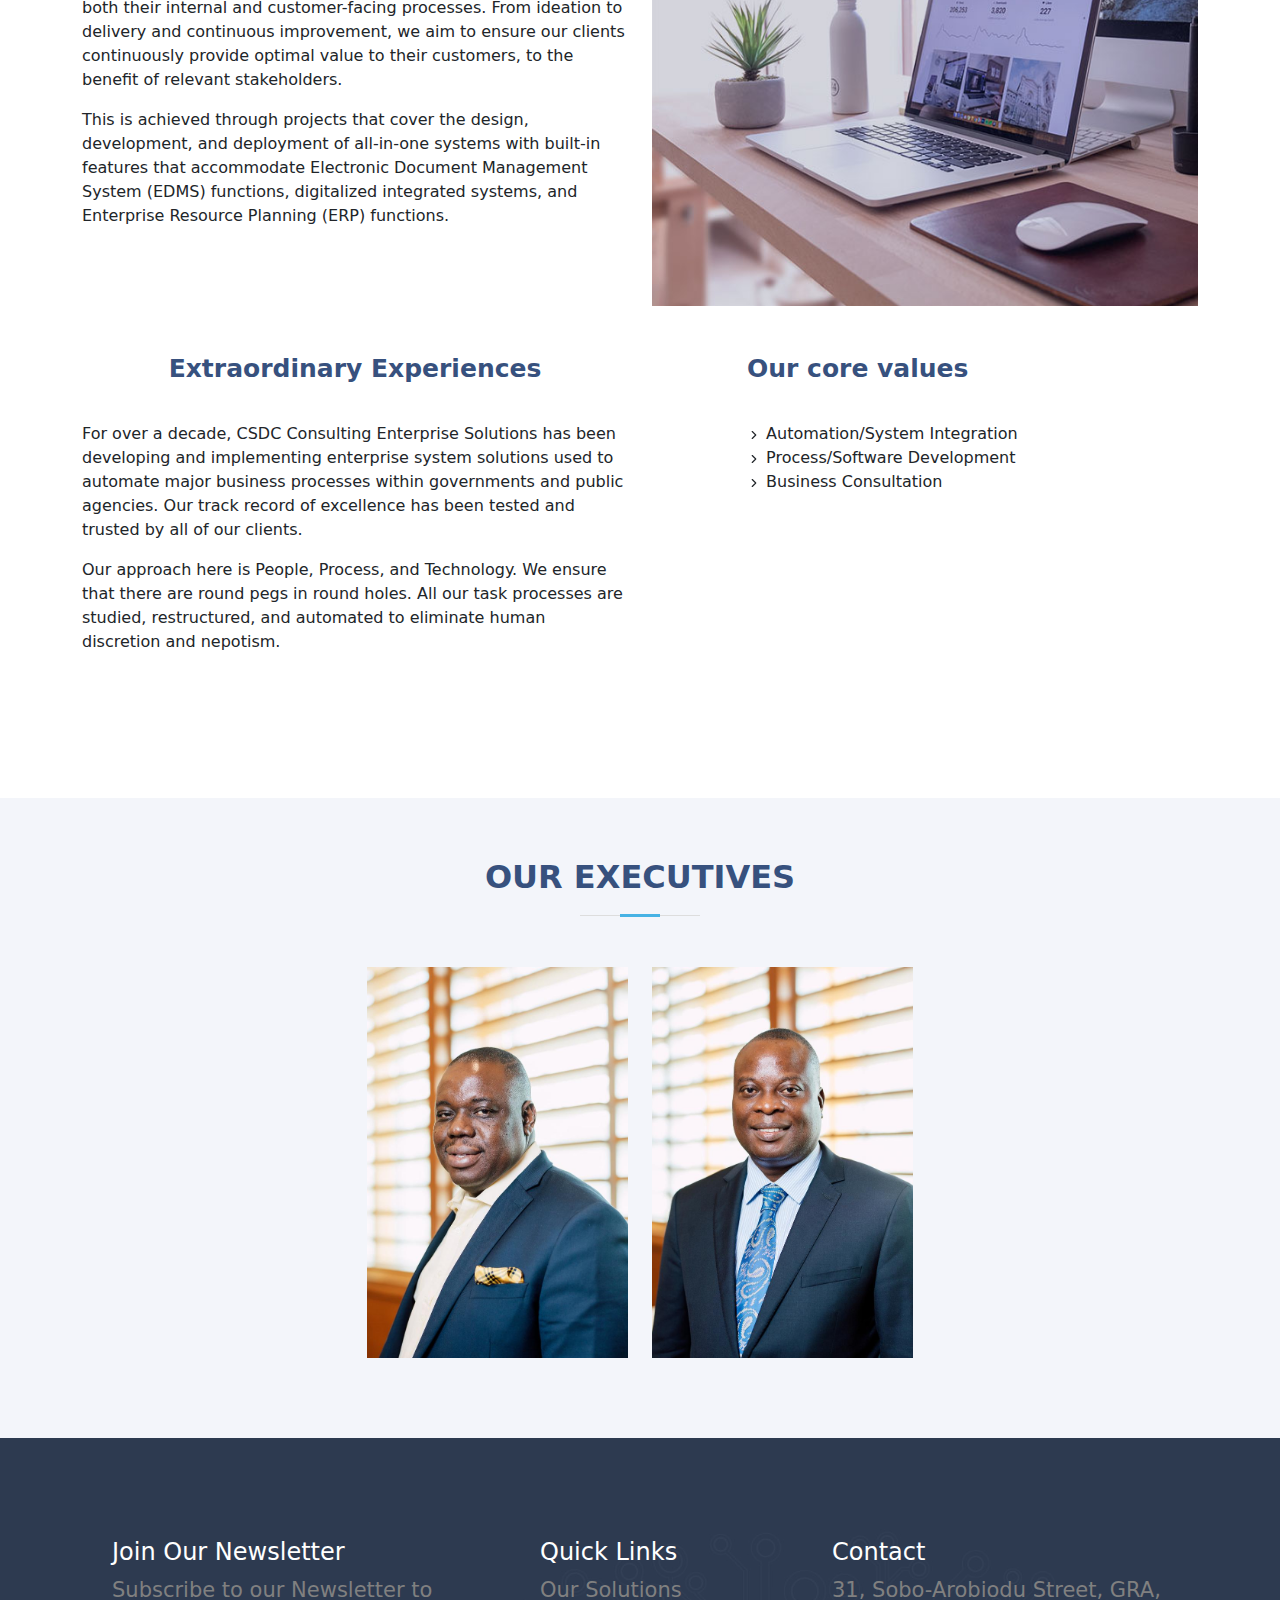
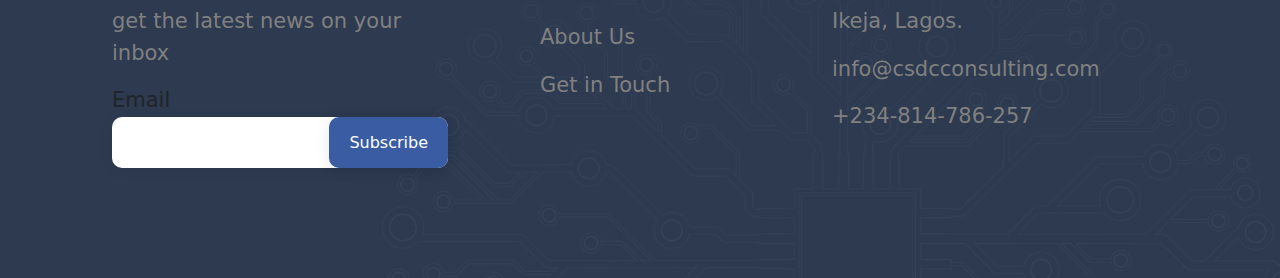
==== commit 660917be: "SEO Applied" ====
--- a/about.html
+++ b/about.html
@@ -3,8 +3,10 @@
 <head>
     <meta charset="UTF-8">
     <meta http-equiv="X-UA-Compatible" content="IE=edge">
+    <meta name="description" content="Learn about our Canadian software consulting company's mission and expertise. We deliver innovative solutions to empower businesses in the ever-evolving digital landscape."> 
     <meta name="viewport" content="width=device-width, initial-scale=1.0">
-    <title>Document</title>
+    <title>      Leading Canadian Software Consulting Company | Expert Software Development
+      Services</title>
     <!-- Favicons -->
     <link href="images/logo.png" rel="icon">
     <link href="assets/img/apple-touch-icon.png" rel="apple-touch-icon">
@@ -57,6 +59,7 @@
  
     <!-- ======= Hero Section ======= -->
     <div class="bg-img-about">
+      <h1></h1>
     </div>    
 
     <section id="who-we-are" class="about section-bg">
@@ -67,17 +70,17 @@
           <div class="col-lg-10 mx-auto order-2 order-lg-1 content" data-aos="fade-right">
             <!-- <h3>Get to know us</h3> -->
             <p class="text-center mb-5">
-              We are a customer-focused software consultancy that provides tailor-made, cutting-edge software solutions, which enable organizations transform the way they work and provide value to their customers.
-              For over three decades, we have served a diverse client base in multiple continents with our novel, reliable and innovative platform which deliver excellent products and services to our clientèle from all stratum of life.
-            </p>
+              We are a customer-focused software consultancy that provides tailor-made, cutting-edge software solutions, enabling organizations to transform the way they work and provide value to their customers.            </p>
+            <p class="text-center mb-5">
+              For over three decades, we have served a diverse client base across multiple continents with our novel, reliable, and innovative platform, delivering excellent products and services to clients from all walks of life.            </p>
             <p class="text-center my-5">
-              Our strength comes from decades of experience in the public and private sectors across all industries combined with a teeming group of experts in automation and service processes which are staunchly dedicated to the success of our esteemed clients.
-              We provide our customers with the most flexible platform on the technological market which is backed by a modern mobile and web user experience with a highly responsive support delivery. The company was named in Government Technology 2018 GovTech100 list, which recognizes the 100 companies focused on and making a difference for state and local governments.
+              Our strength comes from decades of experience in the public and private sectors across all industries, combined with a teeming group of experts in automation and service processes who are staunchly dedicated to the success of our esteemed clients.            <p class="text-center my-5">
+              We provide our customers with the most flexible platform in the technological market, backed by a modern mobile and web user experience and highly responsive support delivery. The company was named in the Government Technology 2018 GovTech100 list, which recognizes 100 companies focused on making a difference for state and local governments.            </p>
+            <p class="text-center mt-5">
+              CSDC helps hundreds of governments operate more efficiently and effectively by modernizing how they engage with their citizens and streamlining and automating citizen-facing processes such as building permitting, licensing, freedom of information, and judicial enforcement management systems through the Amanda platform.
             </p>
             <p class="text-center mt-5">
-              CSDC helps hundreds of governments operate more efficiently and effectively by modernizing how they engage with their citizens and streamlining and automating citizen-facing processes such as building permitting, licensing, freedom of information, and judicial enforcement management systems through the Amanda platform.
-              The astronomical growth of our clients and our client base is evident by the ever-increasing subscription to our services; this is an affirmed corroboration of our successful traits and dedication in delivering quality services and platforms customized to our client’s needs.
-            </p>
+              The astronomical growth of our client base and the increasing subscription to our services are evident, affirming our successful traits and dedication in delivering quality services and platforms customized to our clients' needs            </p>
           </div>
       </div>
     </section>
@@ -92,11 +95,9 @@
                 <h2>Mission and Vision</h2>
               </div>
               <p>
-                Our mission is to help organizations in various sectors operate more efficiently and effectively by streamlining and automating both their internal and customer-facing processes. From ideation to delivery and continous improvement, we aim to ensure our clients continously provide optimal value to their customers to the benefit of relevant stakeholders.
-              </p>
-              <p>
-                This is made with projects that cover the design, development and deployment of all-in-one system with in-built features that accommodate Electronic Document Management System (EDMS) functions, Digitalized integrated system and Enterprise Resource Planning (ERP) functions.
-              </p>
+                Our mission is to help organizations in various sectors operate more efficiently and effectively by streamlining and automating both their internal and customer-facing processes. From ideation to delivery and continuous improvement, we aim to ensure our clients continuously provide optimal value to their customers, to the benefit of relevant stakeholders.              </p>
+              <p>
+                This is achieved through projects that cover the design, development, and deployment of all-in-one systems with built-in features that accommodate Electronic Document Management System (EDMS) functions, digitalized integrated systems, and Enterprise Resource Planning (ERP) functions.              </p>
             </div>
           </div>
           <div class="row my-5">
@@ -105,28 +106,18 @@
                 <h3>Extraordinary Experiences</h3>
               </div>
               <p>
-                For over a decade, CSDC Consulting Enterprise Solutions has been developing and implementing enterprise system solutions used for automating major business processes within governments and public agencies. Our track record of excellence has been at tested and trusted by all our clients.
-              </p>
-              <p>
-                Our approach here is People, Process and Technology. We ensure that there are round pegs in round holes. All our task processes are studied, restructured and automated, such that human discretion and nepotism would be eradicated.
-              </p>
+                For over a decade, CSDC Consulting Enterprise Solutions has been developing and implementing enterprise system solutions used to automate major business processes within governments and public agencies. Our track record of excellence has been tested and trusted by all of our clients.              </p>
+              <p>
+                Our approach here is People, Process, and Technology. We ensure that there are round pegs in round holes. All our task processes are studied, restructured, and automated to eliminate human discretion and nepotism.              </p>
             </div>
             <div class="offset-lg-1  col-lg-5">
               <div class="section-title">
                 <h3 class="text-lg-start">Our core values</h3>
               </div>
               <ul class="list-unstyled list-style-icons">
-                <li><svg xmlns="http://www.w3.org/2000/svg" width="14" height="14" viewBox="0 0 24 24" fill="none" stroke="currentColor" stroke-width="2" stroke-linecap="round" stroke-linejoin="round" class="feather feather-chevron-right"><polyline points="9 18 15 12 9 6"></polyline></svg> Phasellus iaculis neque</li>
-                <li> <span><i data-feather='arrow-right'></i></span>Automation/System Integration</li>
-                <li>Process/Software Development</li>
-                <li>Business Consultation</li>
-                <li>
-                  <svg xmlns="http://www.w3.org/2000/svg" width="14" height="14" viewBox="0 0 24 24" fill="none" stroke="currentColor" stroke-width="2" stroke-linecap="round" stroke-linejoin="round" class="feather feather-arrow-right"><line x1="5" y1="12" x2="19" y2="12"></line><polyline points="12 5 19 12 12 19"></polyline></svg> Nulla volutpat aliquam velit
-                  <ul class="list-style-icons">
-                    <li><svg xmlns="http://www.w3.org/2000/svg" width="14" height="14" viewBox="0 0 24 24" fill="none" stroke="currentColor" stroke-width="2" stroke-linecap="round" stroke-linejoin="round" class="feather feather-chevron-right"><polyline points="9 18 15 12 9 6"></polyline></svg> Phasellus iaculis neque</li>
-                    <li><svg xmlns="http://www.w3.org/2000/svg" width="14" height="14" viewBox="0 0 24 24" fill="none" stroke="currentColor" stroke-width="2" stroke-linecap="round" stroke-linejoin="round" class="feather feather-chevron-right"><polyline points="9 18 15 12 9 6"></polyline></svg> Ac tristique libero volutpat at</li>
-                  </ul>
-                </li>
+                <li><svg xmlns="http://www.w3.org/2000/svg" width="14" height="14" viewBox="0 0 24 24" fill="none" stroke="currentColor" stroke-width="2" stroke-linecap="round" stroke-linejoin="round" class="feather feather-chevron-right"><polyline points="9 18 15 12 9 6"></polyline></svg> Automation/System Integration</li>
+                <li><svg xmlns="http://www.w3.org/2000/svg" width="14" height="14" viewBox="0 0 24 24" fill="none" stroke="currentColor" stroke-width="2" stroke-linecap="round" stroke-linejoin="round" class="feather feather-chevron-right"><polyline points="9 18 15 12 9 6"></polyline></svg> Process/Software Development</li>
+                <li><svg xmlns="http://www.w3.org/2000/svg" width="14" height="14" viewBox="0 0 24 24" fill="none" stroke="currentColor" stroke-width="2" stroke-linecap="round" stroke-linejoin="round" class="feather feather-chevron-right"><polyline points="9 18 15 12 9 6"></polyline></svg> Business Consultation</li>
               </ul>
             </div>
             </div>
